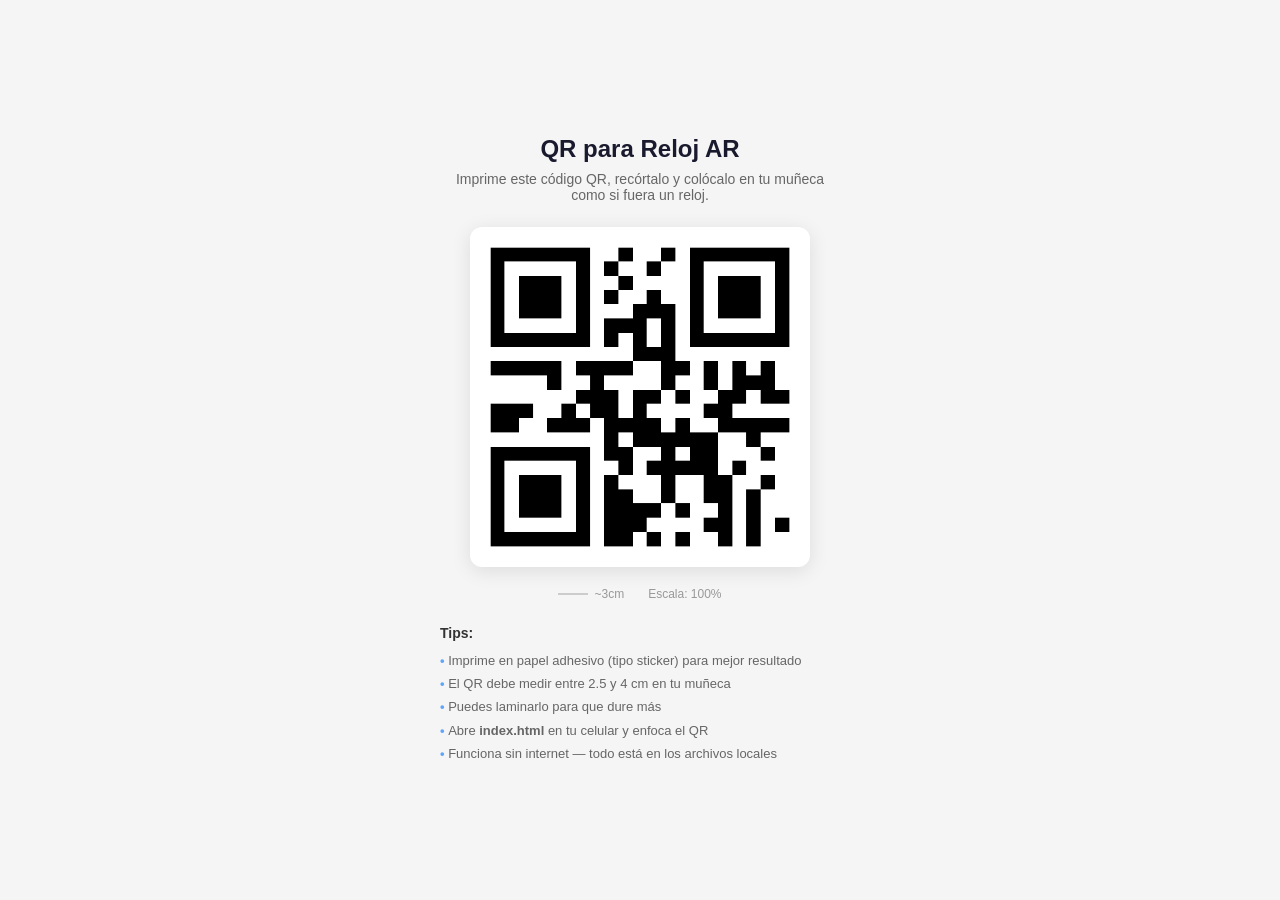
==== qr/imprimir.html @ 2f6f901b "Add files via upload primera versión" ====
<!DOCTYPE html>
<html lang="es">
<head>
    <meta charset="UTF-8">
    <title>Imprimir QR para muñeca</title>
    <style>
        * { margin: 0; padding: 0; box-sizing: border-box; }
        body {
            display: flex;
            flex-direction: column;
            align-items: center;
            justify-content: center;
            min-height: 100vh;
            font-family: -apple-system, BlinkMacSystemFont, 'Segoe UI', sans-serif;
            background: #f5f5f5;
            padding: 40px 20px;
        }
        .container {
            text-align: center;
        }
        h1 {
            font-size: 24px;
            margin-bottom: 8px;
            color: #1a1a2e;
        }
        p {
            color: #666;
            margin-bottom: 24px;
            font-size: 14px;
            max-width: 400px;
        }
        .qr-wrapper {
            display: inline-block;
            background: white;
            padding: 20px;
            border-radius: 12px;
            box-shadow: 0 4px 20px rgba(0,0,0,0.1);
        }
        .qr-wrapper img {
            width: 300px;
            height: 300px;
            display: block;
        }
        .size-ref {
            margin-top: 16px;
            display: flex;
            justify-content: center;
            gap: 24px;
            font-size: 12px;
            color: #999;
        }
        .size-ref span {
            display: flex;
            align-items: center;
            gap: 6px;
        }
        .size-ref .line {
            width: 30px;
            height: 2px;
            background: #ccc;
        }
        .tips {
            margin-top: 24px;
            text-align: left;
            max-width: 400px;
        }
        .tips h3 {
            font-size: 14px;
            color: #333;
            margin-bottom: 8px;
        }
        .tips ul {
            list-style: none;
            font-size: 13px;
            color: #666;
            line-height: 1.8;
        }
        .tips ul li::before {
            content: '• ';
            color: #60A5FA;
            font-weight: bold;
        }
        @media print {
            body { background: white; padding: 0; }
            .no-print { display: none; }
            .qr-wrapper { box-shadow: none; padding: 10px; }
            .qr-wrapper img { width: 250px; height: 250px; }
        }
    </style>
</head>
<body>
    <div class="container">
        <h1>QR para Reloj AR</h1>
        <p>Imprime este código QR, recórtalo y colócalo en tu muñeca como si fuera un reloj.</p>

        <div class="qr-wrapper">
            <img src="codigo-qr.png" alt="QR Code">
        </div>

        <div class="size-ref no-print">
            <span><span class="line"></span> ~3cm</span>
            <span>Escala: 100%</span>
        </div>

        <div class="tips no-print">
            <h3>Tips:</h3>
            <ul>
                <li>Imprime en papel adhesivo (tipo sticker) para mejor resultado</li>
                <li>El QR debe medir entre 2.5 y 4 cm en tu muñeca</li>
                <li>Puedes laminarlo para que dure más</li>
                <li>Abre <strong>index.html</strong> en tu celular y enfoca el QR</li>
                <li>Funciona sin internet — todo está en los archivos locales</li>
            </ul>
        </div>
    </div>
</body>
</html>
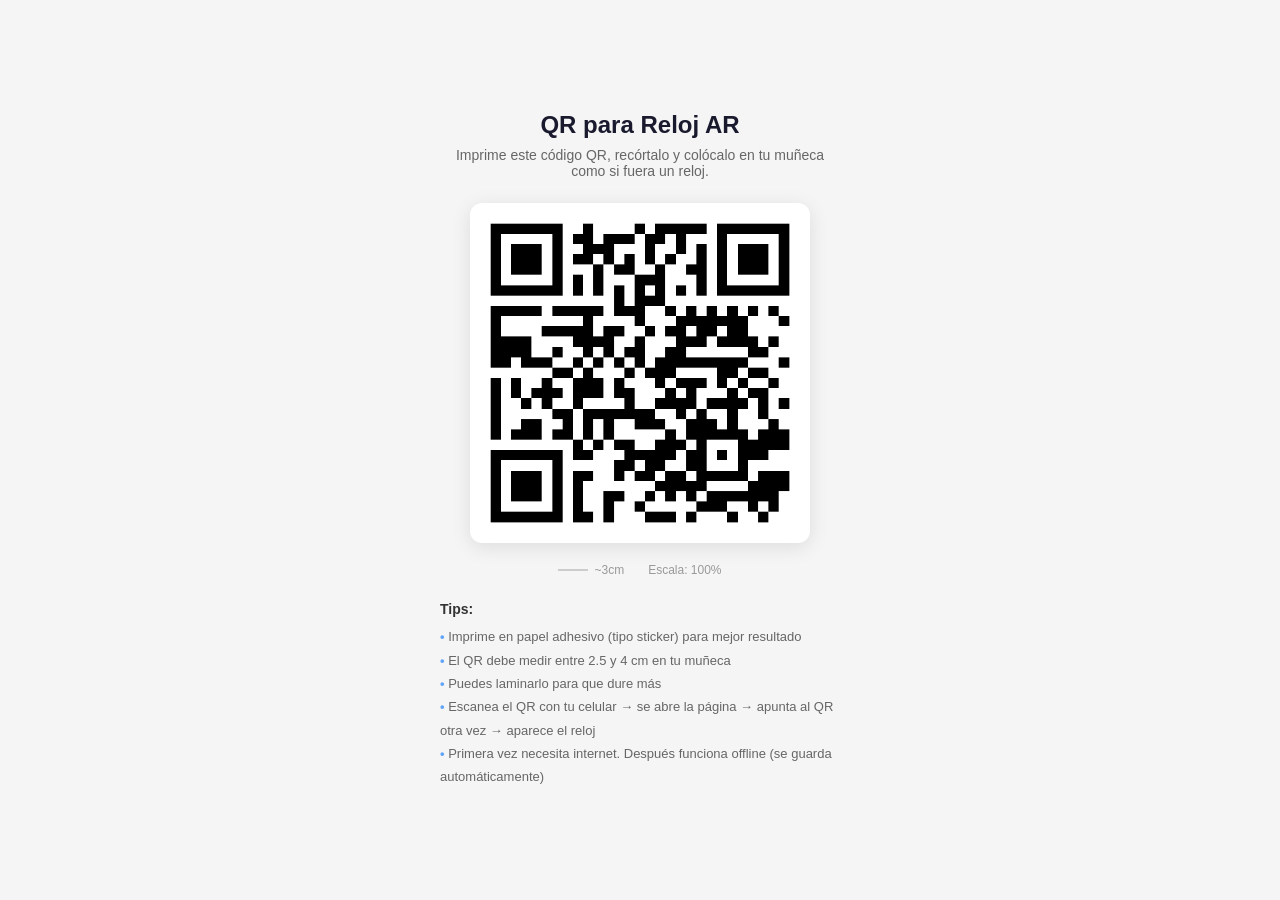
==== commit e42de89e: "new version" ====
--- a/qr/imprimir.html
+++ b/qr/imprimir.html
@@ -108,8 +108,8 @@
                 <li>Imprime en papel adhesivo (tipo sticker) para mejor resultado</li>
                 <li>El QR debe medir entre 2.5 y 4 cm en tu muñeca</li>
                 <li>Puedes laminarlo para que dure más</li>
-                <li>Abre <strong>index.html</strong> en tu celular y enfoca el QR</li>
-                <li>Funciona sin internet — todo está en los archivos locales</li>
+                <li>Escanea el QR con tu celular → se abre la página → apunta al QR otra vez → aparece el reloj</li>
+                <li>Primera vez necesita internet. Después funciona offline (se guarda automáticamente)</li>
             </ul>
         </div>
     </div>
